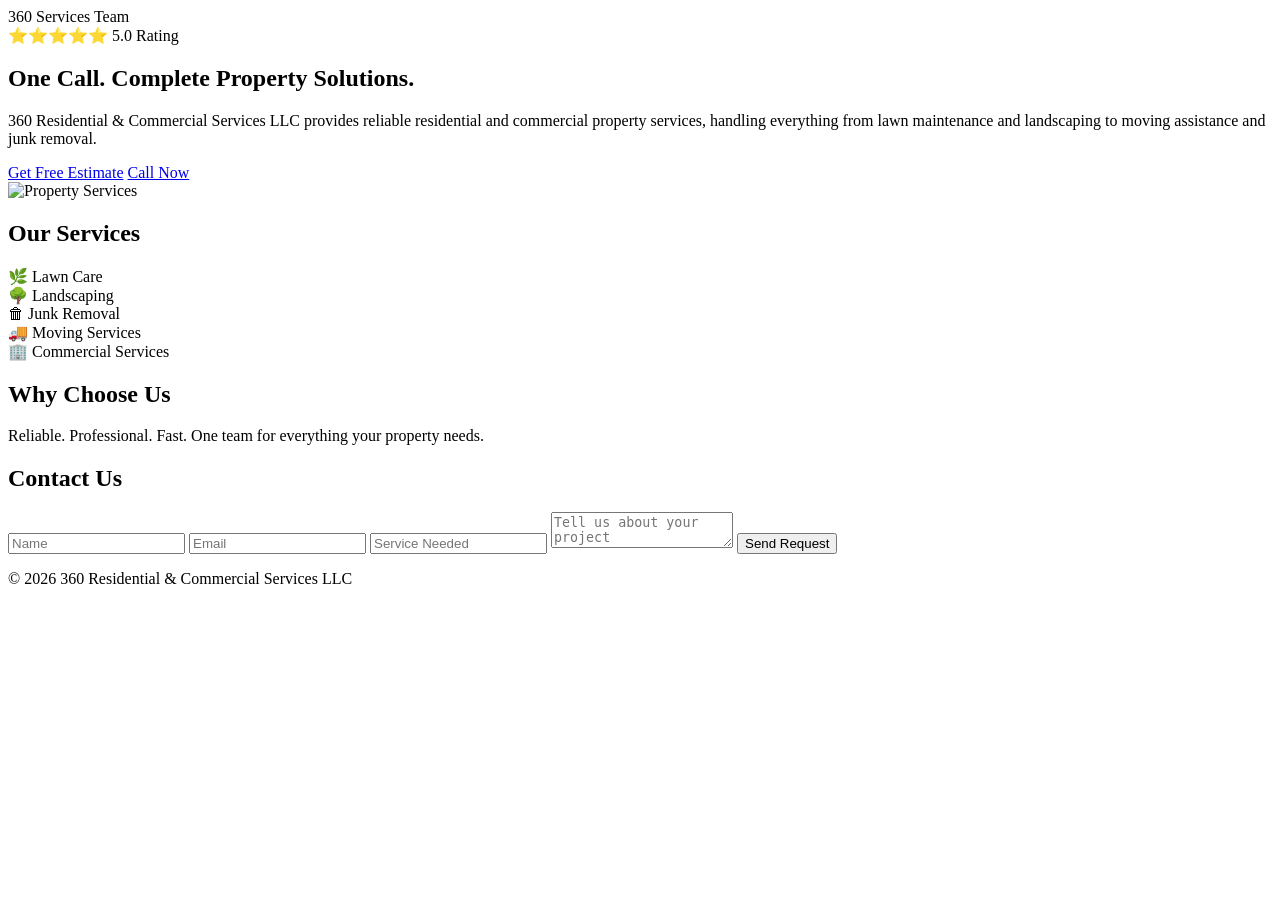
==== index.html @ af906966 "Create index.html" ====
<!DOCTYPE html>
<html lang="en">
<head>
  <meta charset="UTF-8">
  <meta name="viewport" content="width=device-width, initial-scale=1.0">
  <title>360 Residential & Commercial Services LLC</title>
  <link rel="stylesheet" href="style.css">
</head>

<body>

<!-- TOP BAR -->
<header class="topbar">
  <div class="logo">360 Services Team</div>
  <div class="rating">⭐⭐⭐⭐⭐ 5.0 Rating</div>
</header>

<!-- HERO -->
<section class="hero">
  <div class="hero-content">
    <h1>One Call. Complete Property Solutions.</h1>

    <p class="tagline">
      360 Residential & Commercial Services LLC provides reliable residential and commercial property services,
      handling everything from lawn maintenance and landscaping to moving assistance and junk removal.
    </p>

    <a href="#contact" class="btn">Get Free Estimate</a>
    <a href="tel:+17165551234" class="btn secondary">Call Now</a>
  </div>
</section>

<!-- INSPIRATION IMAGE -->
<section class="inspo">
  <img src="https://images.unsplash.com/photo-1600585154340-be6161a56a0c?auto=format&fit=crop&w=1600&q=80" alt="Property Services">
</section>

<!-- SERVICES -->
<section class="services">
  <h2>Our Services</h2>

  <div class="grid">
    <div class="card">🌿 Lawn Care</div>
    <div class="card">🌳 Landscaping</div>
    <div class="card">🗑 Junk Removal</div>
    <div class="card">🚚 Moving Services</div>
    <div class="card">🏢 Commercial Services</div>
  </div>
</section>

<!-- WHY US -->
<section class="why">
  <h2>Why Choose Us</h2>
  <p>
    Reliable. Professional. Fast. One team for everything your property needs.
  </p>
</section>

<!-- CONTACT -->
<section id="contact" class="contact">
  <h2>Contact Us</h2>

  <form>
    <input type="text" placeholder="Name" required>
    <input type="email" placeholder="Email" required>
    <input type="text" placeholder="Service Needed">
    <textarea placeholder="Tell us about your project"></textarea>
    <button type="submit">Send Request</button>
  </form>
</section>

<!-- FOOTER -->
<footer>
  <p>© 2026 360 Residential & Commercial Services LLC</p>
</footer>

</body>
</html>
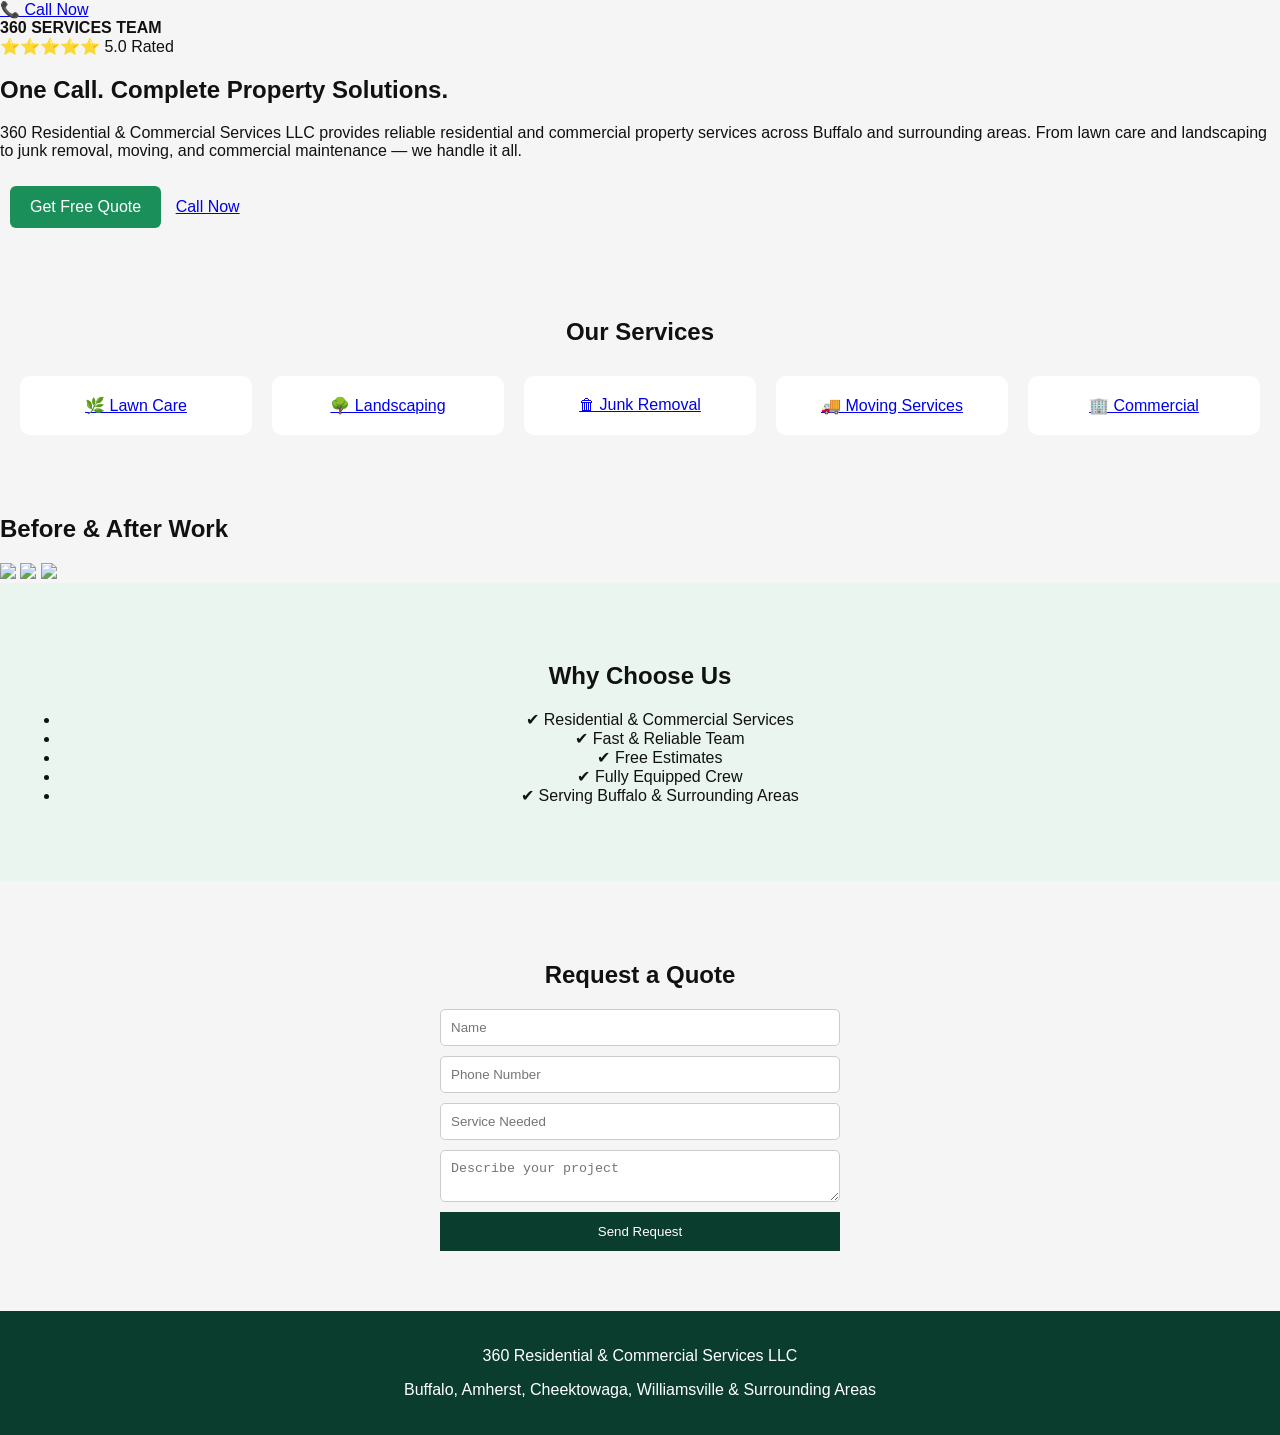
==== commit f79a47d8: "Update index.html" ====
--- a/index.html
+++ b/index.html
@@ -3,36 +3,38 @@
 <head>
   <meta charset="UTF-8">
   <meta name="viewport" content="width=device-width, initial-scale=1.0">
-  <title>360 Residential & Commercial Services LLC</title>
+
+  <title>360 Residential & Commercial Services LLC | Buffalo Property Services</title>
+
+  <meta name="description" content="360 Residential & Commercial Services LLC provides lawn care, landscaping, junk removal, moving services, and commercial property maintenance in Buffalo NY and surrounding areas.">
+
   <link rel="stylesheet" href="style.css">
 </head>
 
 <body>
 
-<!-- TOP BAR -->
-<header class="topbar">
-  <div class="logo">360 Services Team</div>
-  <div class="rating">⭐⭐⭐⭐⭐ 5.0 Rating</div>
+<!-- STICKY CALL BUTTON -->
+<a href="tel:7162531011" class="call-button">📞 Call Now</a>
+
+<!-- HEADER -->
+<header class="header">
+  <div class="logo">360 SERVICES TEAM</div>
+  <div class="rating">⭐⭐⭐⭐⭐ 5.0 Rated</div>
 </header>
 
 <!-- HERO -->
-<section class="hero">
-  <div class="hero-content">
-    <h1>One Call. Complete Property Solutions.</h1>
+<section class="hero-dark">
+  <h1>One Call. Complete Property Solutions.</h1>
 
-    <p class="tagline">
-      360 Residential & Commercial Services LLC provides reliable residential and commercial property services,
-      handling everything from lawn maintenance and landscaping to moving assistance and junk removal.
-    </p>
+  <p>
+    360 Residential & Commercial Services LLC provides reliable residential and commercial property services across Buffalo and surrounding areas.
+    From lawn care and landscaping to junk removal, moving, and commercial maintenance — we handle it all.
+  </p>
 
-    <a href="#contact" class="btn">Get Free Estimate</a>
-    <a href="tel:+17165551234" class="btn secondary">Call Now</a>
+  <div class="buttons">
+    <a href="#contact" class="btn">Get Free Quote</a>
+    <a href="tel:7162531011" class="btn-outline">Call Now</a>
   </div>
-</section>
-
-<!-- INSPIRATION IMAGE -->
-<section class="inspo">
-  <img src="https://images.unsplash.com/photo-1600585154340-be6161a56a0c?auto=format&fit=crop&w=1600&q=80" alt="Property Services">
 </section>
 
 <!-- SERVICES -->
@@ -40,38 +42,57 @@
   <h2>Our Services</h2>
 
   <div class="grid">
-    <div class="card">🌿 Lawn Care</div>
-    <div class="card">🌳 Landscaping</div>
-    <div class="card">🗑 Junk Removal</div>
-    <div class="card">🚚 Moving Services</div>
-    <div class="card">🏢 Commercial Services</div>
+    <a href="services/lawn-care.html" class="card">🌿 Lawn Care</a>
+    <a href="services/landscaping.html" class="card">🌳 Landscaping</a>
+    <a href="services/junk-removal.html" class="card">🗑 Junk Removal</a>
+    <a href="services/moving.html" class="card">🚚 Moving Services</a>
+    <a href="services/commercial.html" class="card">🏢 Commercial</a>
+  </div>
+</section>
+
+<!-- BEFORE AFTER -->
+<section class="gallery">
+  <h2>Before & After Work</h2>
+
+  <div class="gallery-grid">
+    <img src="https://images.unsplash.com/photo-1600585154340-be6161a56a0c">
+    <img src="https://images.unsplash.com/photo-1598902108854-10e335adac99">
+    <img src="https://images.unsplash.com/photo-1598902108792-3c1c7d7d7d7d">
   </div>
 </section>
 
 <!-- WHY US -->
 <section class="why">
   <h2>Why Choose Us</h2>
-  <p>
-    Reliable. Professional. Fast. One team for everything your property needs.
-  </p>
+
+  <ul>
+    <li>✔ Residential & Commercial Services</li>
+    <li>✔ Fast & Reliable Team</li>
+    <li>✔ Free Estimates</li>
+    <li>✔ Fully Equipped Crew</li>
+    <li>✔ Serving Buffalo & Surrounding Areas</li>
+  </ul>
 </section>
 
-<!-- CONTACT -->
+<!-- CONTACT FORM -->
 <section id="contact" class="contact">
-  <h2>Contact Us</h2>
+  <h2>Request a Quote</h2>
 
-  <form>
-    <input type="text" placeholder="Name" required>
-    <input type="email" placeholder="Email" required>
-    <input type="text" placeholder="Service Needed">
-    <textarea placeholder="Tell us about your project"></textarea>
+  <form action="https://formspree.io/f/YOUR_FORM_ID" method="POST">
+
+    <input type="text" name="name" placeholder="Name" required>
+    <input type="text" name="phone" placeholder="Phone Number" required>
+    <input type="text" name="service" placeholder="Service Needed">
+    <textarea name="message" placeholder="Describe your project"></textarea>
+
     <button type="submit">Send Request</button>
   </form>
 </section>
 
 <!-- FOOTER -->
 <footer>
-  <p>© 2026 360 Residential & Commercial Services LLC</p>
+  <p>360 Residential & Commercial Services LLC</p>
+  <p>Buffalo, Amherst, Cheektowaga, Williamsville & Surrounding Areas</p>
 </footer>
 
 </body>
--- a/style.css
+++ b/style.css
@@ -0,0 +1,122 @@
+body {
+  margin: 0;
+  font-family: Arial, sans-serif;
+  background: #f5f5f5;
+  color: #111;
+}
+
+/* TOP BAR */
+.topbar {
+  display: flex;
+  justify-content: space-between;
+  padding: 15px 30px;
+  background: #0b3d2e;
+  color: white;
+}
+
+.logo {
+  font-weight: bold;
+}
+
+/* HERO */
+.hero {
+  background: linear-gradient(rgba(0,0,0,0.5), rgba(0,0,0,0.5)),
+  url('https://images.unsplash.com/photo-1600585152220-90363fe7e115?auto=format&fit=crop&w=1600&q=80');
+  background-size: cover;
+  color: white;
+  padding: 120px 30px;
+  text-align: center;
+}
+
+.hero h1 {
+  font-size: 42px;
+}
+
+.tagline {
+  max-width: 700px;
+  margin: 20px auto;
+}
+
+.btn {
+  display: inline-block;
+  padding: 12px 20px;
+  background: #1b8f5a;
+  color: white;
+  text-decoration: none;
+  margin: 10px;
+  border-radius: 6px;
+}
+
+.btn.secondary {
+  background: #ffffff;
+  color: #111;
+}
+
+/* IMAGE */
+.inspo img {
+  width: 100%;
+  height: 400px;
+  object-fit: cover;
+}
+
+/* SERVICES */
+.services {
+  padding: 60px 20px;
+  text-align: center;
+}
+
+.grid {
+  display: grid;
+  grid-template-columns: repeat(auto-fit, minmax(180px, 1fr));
+  gap: 20px;
+  margin-top: 30px;
+}
+
+.card {
+  background: white;
+  padding: 20px;
+  border-radius: 10px;
+}
+
+/* WHY */
+.why {
+  padding: 60px 20px;
+  text-align: center;
+  background: #e9f5ee;
+}
+
+/* CONTACT */
+.contact {
+  padding: 60px 20px;
+  text-align: center;
+}
+
+form {
+  display: flex;
+  flex-direction: column;
+  max-width: 400px;
+  margin: auto;
+  gap: 10px;
+}
+
+input, textarea {
+  padding: 10px;
+  border: 1px solid #ccc;
+  border-radius: 5px;
+}
+
+button {
+  padding: 12px;
+  background: #0b3d2e;
+  color: white;
+  border: none;
+  cursor: pointer;
+}
+
+/* FOOTER */
+footer {
+  text-align: center;
+  padding: 20px;
+  background: #0b3d2e;
+  color: white;
+}
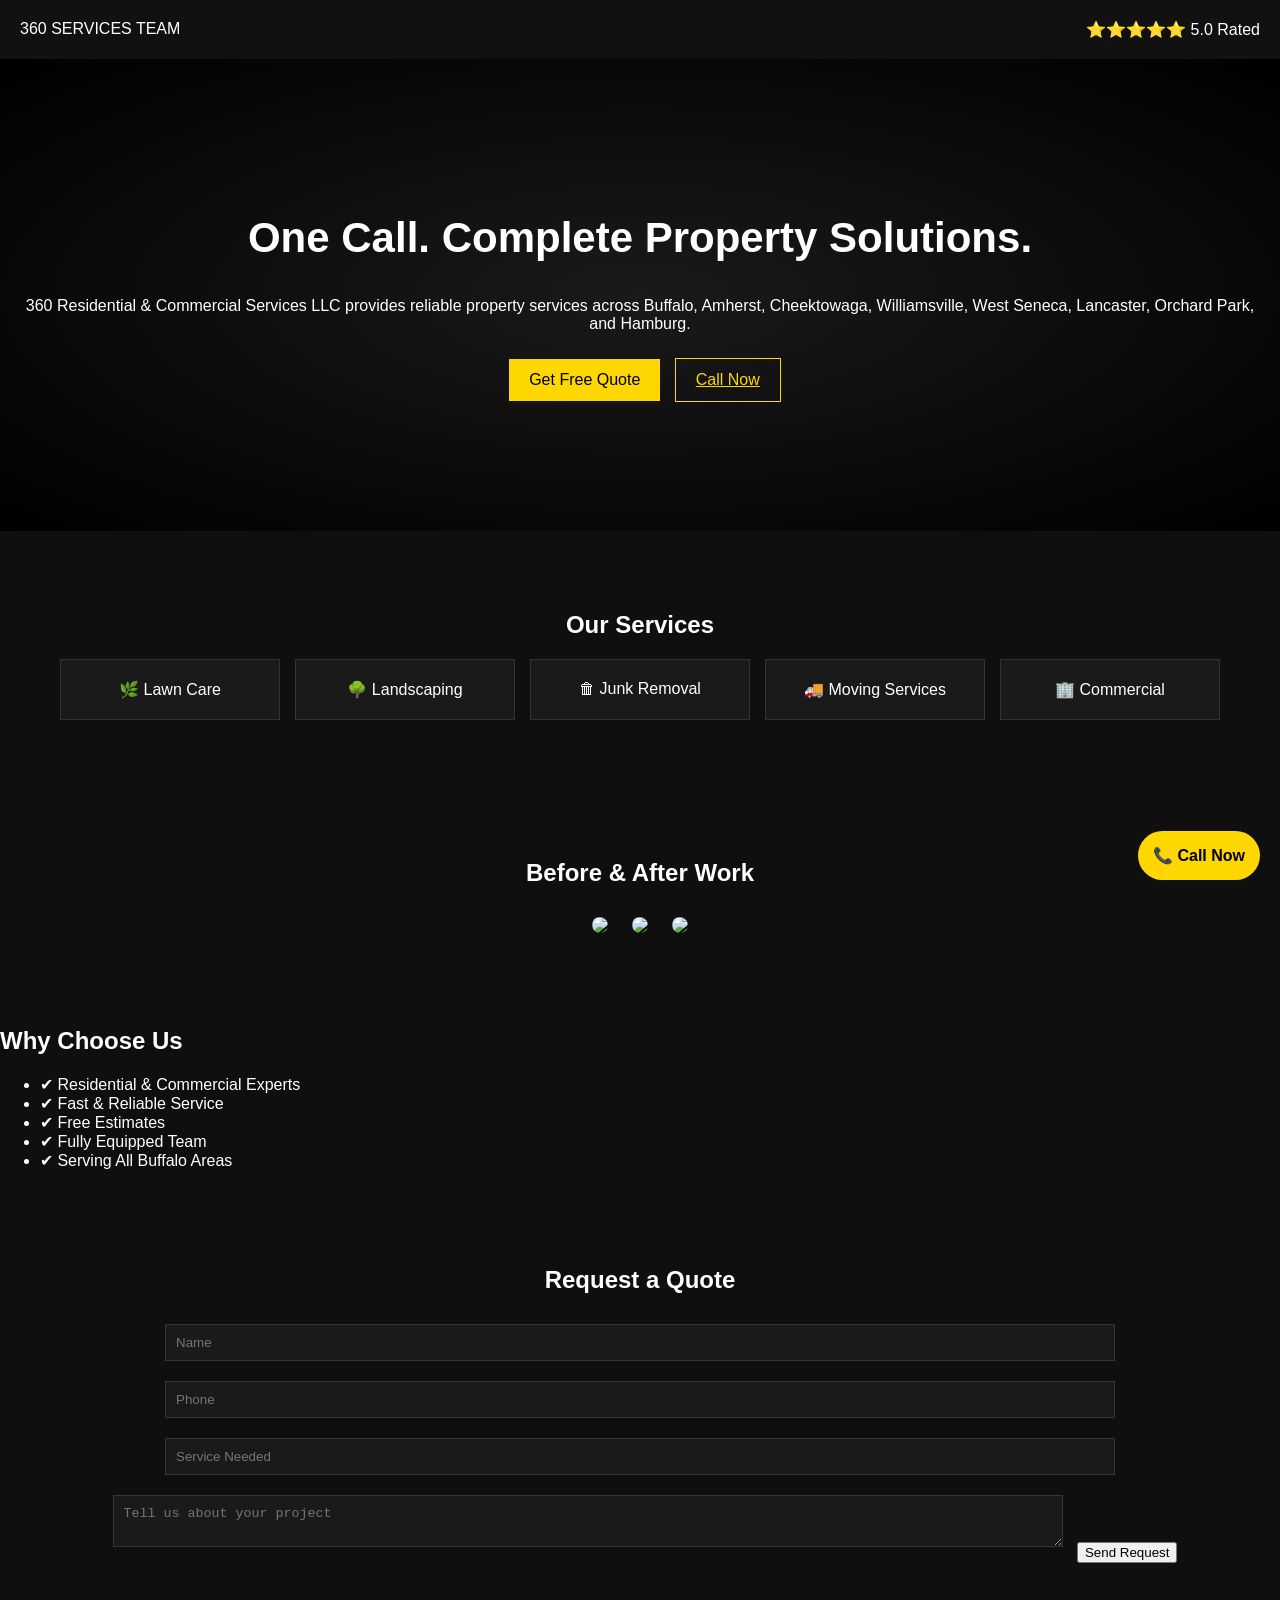
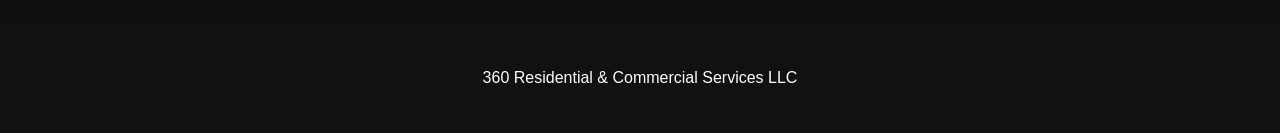
==== commit 106a0058: "Update index.html" ====
--- a/index.html
+++ b/index.html
@@ -1,56 +1,48 @@
 <!DOCTYPE html>
 <html lang="en">
 <head>
-  <meta charset="UTF-8">
-  <meta name="viewport" content="width=device-width, initial-scale=1.0">
+<meta charset="UTF-8">
+<meta name="viewport" content="width=device-width, initial-scale=1.0">
 
-  <title>360 Residential & Commercial Services LLC | Buffalo Property Services</title>
+<title>360 Residential & Commercial Services LLC | Buffalo NY Property Services</title>
 
-  <meta name="description" content="360 Residential & Commercial Services LLC provides lawn care, landscaping, junk removal, moving services, and commercial property maintenance in Buffalo NY and surrounding areas.">
+<meta name="description" content="Lawn care, landscaping, junk removal, moving services, and commercial property maintenance in Buffalo NY and surrounding areas.">
 
-  <link rel="stylesheet" href="style.css">
+<link rel="stylesheet" href="style.css">
 </head>
 
 <body>
 
-<!-- STICKY CALL BUTTON -->
 <a href="tel:7162531011" class="call-button">📞 Call Now</a>
 
-<!-- HEADER -->
 <header class="header">
   <div class="logo">360 SERVICES TEAM</div>
   <div class="rating">⭐⭐⭐⭐⭐ 5.0 Rated</div>
 </header>
 
-<!-- HERO -->
 <section class="hero-dark">
   <h1>One Call. Complete Property Solutions.</h1>
 
   <p>
-    360 Residential & Commercial Services LLC provides reliable residential and commercial property services across Buffalo and surrounding areas.
-    From lawn care and landscaping to junk removal, moving, and commercial maintenance — we handle it all.
+    360 Residential & Commercial Services LLC provides reliable property services across Buffalo, Amherst, Cheektowaga, Williamsville, West Seneca, Lancaster, Orchard Park, and Hamburg.
   </p>
 
-  <div class="buttons">
-    <a href="#contact" class="btn">Get Free Quote</a>
-    <a href="tel:7162531011" class="btn-outline">Call Now</a>
-  </div>
+  <a href="#contact" class="btn">Get Free Quote</a>
+  <a href="tel:7162531011" class="btn-outline">Call Now</a>
 </section>
 
-<!-- SERVICES -->
 <section class="services">
   <h2>Our Services</h2>
 
   <div class="grid">
-    <a href="services/lawn-care.html" class="card">🌿 Lawn Care</a>
-    <a href="services/landscaping.html" class="card">🌳 Landscaping</a>
-    <a href="services/junk-removal.html" class="card">🗑 Junk Removal</a>
-    <a href="services/moving.html" class="card">🚚 Moving Services</a>
-    <a href="services/commercial.html" class="card">🏢 Commercial</a>
+    <a class="card" href="services/lawn-care.html">🌿 Lawn Care</a>
+    <a class="card" href="services/landscaping.html">🌳 Landscaping</a>
+    <a class="card" href="services/junk-removal.html">🗑 Junk Removal</a>
+    <a class="card" href="services/moving.html">🚚 Moving Services</a>
+    <a class="card" href="services/commercial.html">🏢 Commercial</a>
   </div>
 </section>
 
-<!-- BEFORE AFTER -->
 <section class="gallery">
   <h2>Before & After Work</h2>
 
@@ -61,38 +53,31 @@
   </div>
 </section>
 
-<!-- WHY US -->
 <section class="why">
   <h2>Why Choose Us</h2>
-
   <ul>
-    <li>✔ Residential & Commercial Services</li>
-    <li>✔ Fast & Reliable Team</li>
+    <li>✔ Residential & Commercial Experts</li>
+    <li>✔ Fast & Reliable Service</li>
     <li>✔ Free Estimates</li>
-    <li>✔ Fully Equipped Crew</li>
-    <li>✔ Serving Buffalo & Surrounding Areas</li>
+    <li>✔ Fully Equipped Team</li>
+    <li>✔ Serving All Buffalo Areas</li>
   </ul>
 </section>
 
-<!-- CONTACT FORM -->
 <section id="contact" class="contact">
   <h2>Request a Quote</h2>
 
   <form action="https://formspree.io/f/YOUR_FORM_ID" method="POST">
-
-    <input type="text" name="name" placeholder="Name" required>
-    <input type="text" name="phone" placeholder="Phone Number" required>
-    <input type="text" name="service" placeholder="Service Needed">
-    <textarea name="message" placeholder="Describe your project"></textarea>
-
+    <input name="name" placeholder="Name" required>
+    <input name="phone" placeholder="Phone" required>
+    <input name="service" placeholder="Service Needed">
+    <textarea name="message" placeholder="Tell us about your project"></textarea>
     <button type="submit">Send Request</button>
   </form>
 </section>
 
-<!-- FOOTER -->
 <footer>
   <p>360 Residential & Commercial Services LLC</p>
-  <p>Buffalo, Amherst, Cheektowaga, Williamsville & Surrounding Areas</p>
 </footer>
 
 </body>
--- a/style.css
+++ b/style.css
@@ -1,122 +1,110 @@
 body {
   margin: 0;
-  font-family: Arial, sans-serif;
-  background: #f5f5f5;
-  color: #111;
-}
-
-/* TOP BAR */
-.topbar {
-  display: flex;
-  justify-content: space-between;
-  padding: 15px 30px;
-  background: #0b3d2e;
+  font-family: Arial;
+  background: #0f0f10;
   color: white;
 }
 
-.logo {
+/* CALL BUTTON */
+.call-button {
+  position: fixed;
+  bottom: 20px;
+  right: 20px;
+  background: gold;
+  color: black;
+  padding: 15px;
+  border-radius: 50px;
+  text-decoration: none;
   font-weight: bold;
+  z-index: 999;
+}
+
+/* HEADER */
+.header {
+  display: flex;
+  justify-content: space-between;
+  padding: 20px;
+  background: #111;
 }
 
 /* HERO */
-.hero {
-  background: linear-gradient(rgba(0,0,0,0.5), rgba(0,0,0,0.5)),
-  url('https://images.unsplash.com/photo-1600585152220-90363fe7e115?auto=format&fit=crop&w=1600&q=80');
-  background-size: cover;
-  color: white;
-  padding: 120px 30px;
+.hero-dark {
+  padding: 120px 20px;
   text-align: center;
+  background: radial-gradient(#1a1a1a, #000);
 }
 
-.hero h1 {
+.hero-dark h1 {
   font-size: 42px;
 }
 
-.tagline {
-  max-width: 700px;
-  margin: 20px auto;
+/* BUTTONS */
+.btn {
+  background: gold;
+  color: black;
+  padding: 12px 20px;
+  margin: 10px;
+  display: inline-block;
+  text-decoration: none;
 }
 
-.btn {
+.btn-outline {
+  border: 1px solid gold;
+  color: gold;
+  padding: 12px 20px;
   display: inline-block;
-  padding: 12px 20px;
-  background: #1b8f5a;
-  color: white;
-  text-decoration: none;
-  margin: 10px;
-  border-radius: 6px;
-}
-
-.btn.secondary {
-  background: #ffffff;
-  color: #111;
-}
-
-/* IMAGE */
-.inspo img {
-  width: 100%;
-  height: 400px;
-  object-fit: cover;
 }
 
 /* SERVICES */
 .services {
-  padding: 60px 20px;
+  padding: 60px;
   text-align: center;
 }
 
 .grid {
   display: grid;
-  grid-template-columns: repeat(auto-fit, minmax(180px, 1fr));
-  gap: 20px;
-  margin-top: 30px;
+  grid-template-columns: repeat(auto-fit, minmax(200px, 1fr));
+  gap: 15px;
 }
 
 .card {
-  background: white;
+  background: #1a1a1a;
   padding: 20px;
-  border-radius: 10px;
+  text-decoration: none;
+  color: white;
+  border: 1px solid #333;
 }
 
-/* WHY */
-.why {
-  padding: 60px 20px;
+/* GALLERY */
+.gallery {
+  padding: 60px;
   text-align: center;
-  background: #e9f5ee;
+}
+
+.gallery-grid img {
+  width: 30%;
+  margin: 10px;
+  border-radius: 10px;
 }
 
 /* CONTACT */
 .contact {
-  padding: 60px 20px;
+  padding: 60px;
   text-align: center;
 }
 
-form {
-  display: flex;
-  flex-direction: column;
-  max-width: 400px;
-  margin: auto;
-  gap: 10px;
-}
-
 input, textarea {
+  width: 80%;
   padding: 10px;
-  border: 1px solid #ccc;
-  border-radius: 5px;
-}
-
-button {
-  padding: 12px;
-  background: #0b3d2e;
+  margin: 10px;
+  background: #1a1a1a;
+  border: 1px solid #333;
   color: white;
-  border: none;
-  cursor: pointer;
 }
 
 /* FOOTER */
 footer {
+  padding: 30px;
   text-align: center;
-  padding: 20px;
-  background: #0b3d2e;
-  color: white;
+  background: #111;
 }
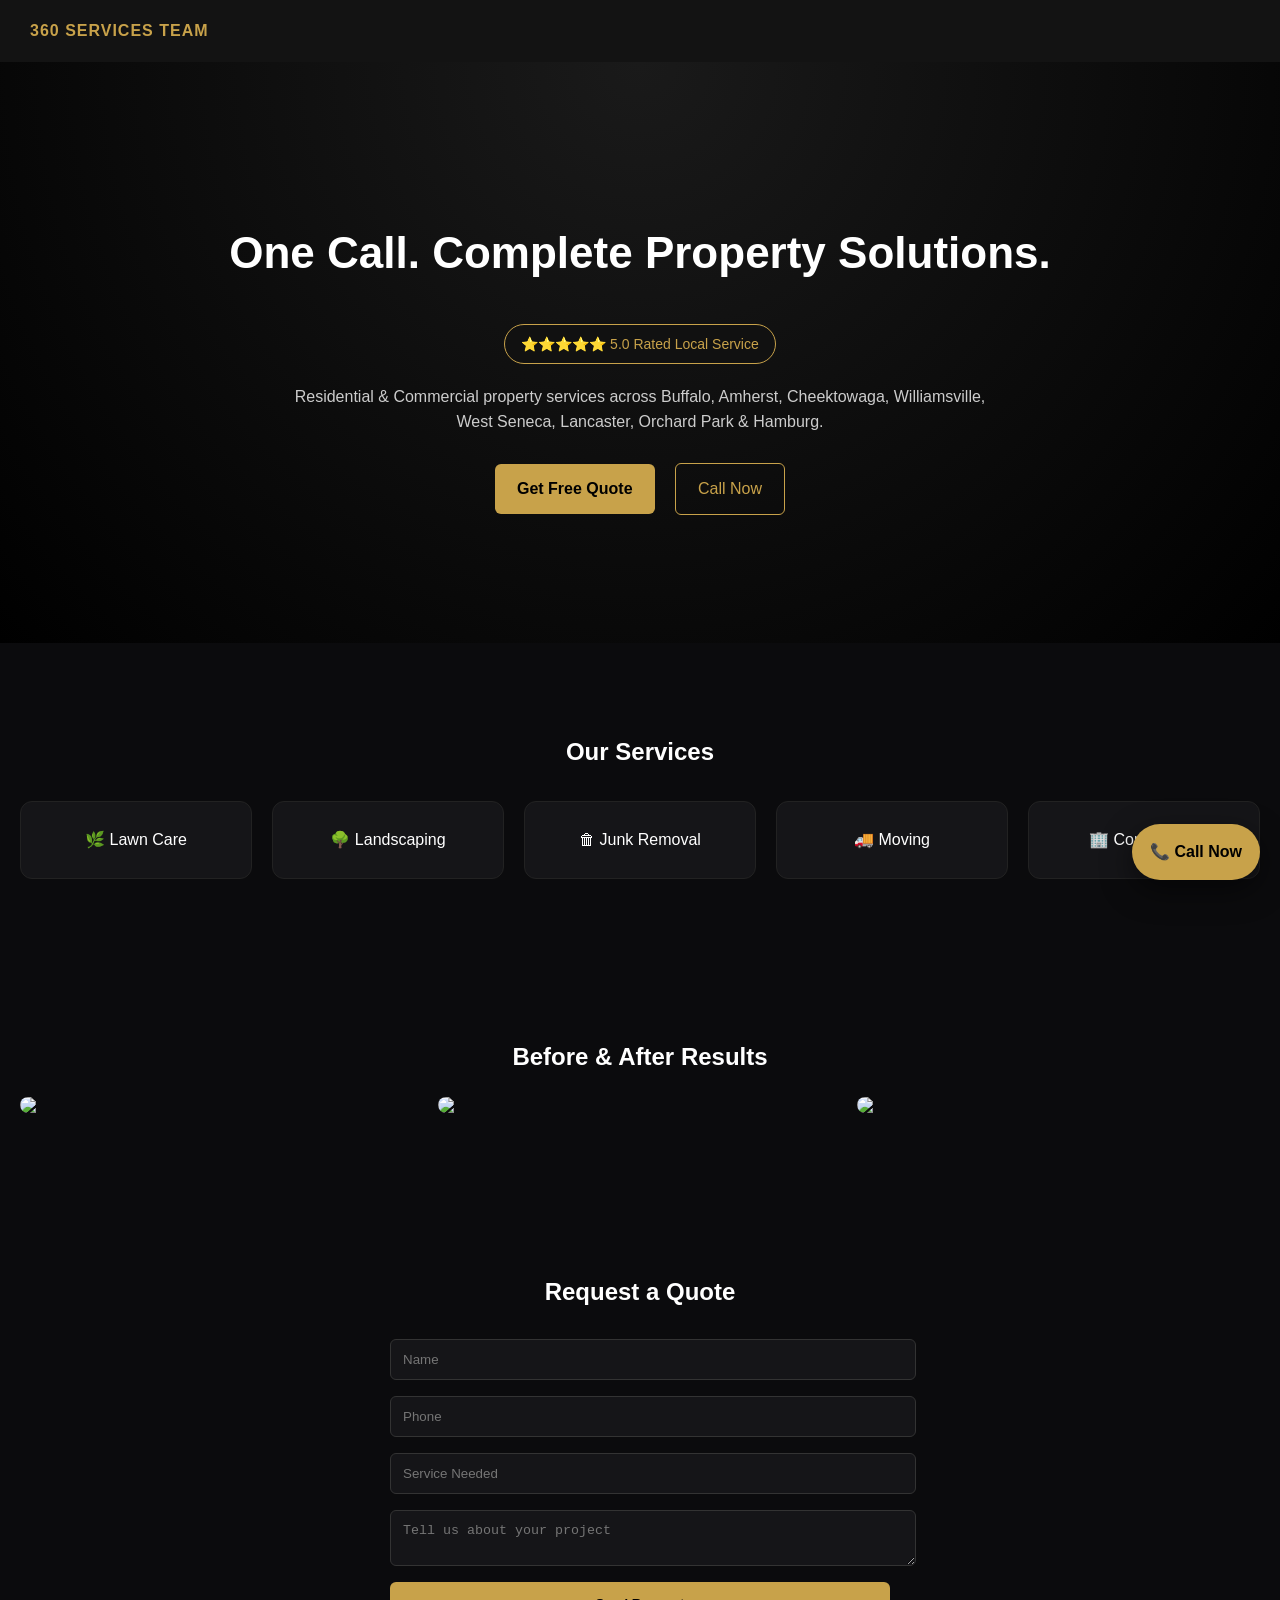
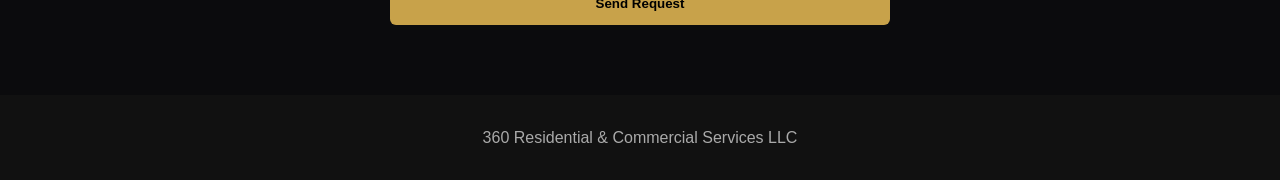
==== commit c7adadef: "Update index.html" ====
--- a/index.html
+++ b/index.html
@@ -1,13 +1,8 @@
 <!DOCTYPE html>
-<html lang="en">
+<html>
 <head>
-<meta charset="UTF-8">
-<meta name="viewport" content="width=device-width, initial-scale=1.0">
-
-<title>360 Residential & Commercial Services LLC | Buffalo NY Property Services</title>
-
-<meta name="description" content="Lawn care, landscaping, junk removal, moving services, and commercial property maintenance in Buffalo NY and surrounding areas.">
-
+<title>360 Residential & Commercial Services LLC</title>
+<meta name="viewport" content="width=device-width, initial-scale=1">
 <link rel="stylesheet" href="style.css">
 </head>
 
@@ -17,59 +12,51 @@
 
 <header class="header">
   <div class="logo">360 SERVICES TEAM</div>
-  <div class="rating">⭐⭐⭐⭐⭐ 5.0 Rated</div>
 </header>
 
 <section class="hero-dark">
+
   <h1>One Call. Complete Property Solutions.</h1>
 
+  <div class="badge">⭐⭐⭐⭐⭐ 5.0 Rated Local Service</div>
+
   <p>
-    360 Residential & Commercial Services LLC provides reliable property services across Buffalo, Amherst, Cheektowaga, Williamsville, West Seneca, Lancaster, Orchard Park, and Hamburg.
+    Residential & Commercial property services across Buffalo, Amherst, Cheektowaga, Williamsville, West Seneca, Lancaster, Orchard Park & Hamburg.
   </p>
 
   <a href="#contact" class="btn">Get Free Quote</a>
   <a href="tel:7162531011" class="btn-outline">Call Now</a>
+
 </section>
 
-<section class="services">
+<section>
   <h2>Our Services</h2>
 
   <div class="grid">
     <a class="card" href="services/lawn-care.html">🌿 Lawn Care</a>
     <a class="card" href="services/landscaping.html">🌳 Landscaping</a>
     <a class="card" href="services/junk-removal.html">🗑 Junk Removal</a>
-    <a class="card" href="services/moving.html">🚚 Moving Services</a>
+    <a class="card" href="services/moving.html">🚚 Moving</a>
     <a class="card" href="services/commercial.html">🏢 Commercial</a>
   </div>
 </section>
 
-<section class="gallery">
-  <h2>Before & After Work</h2>
+<section>
+  <h2>Before & After Results</h2>
 
   <div class="gallery-grid">
     <img src="https://images.unsplash.com/photo-1600585154340-be6161a56a0c">
     <img src="https://images.unsplash.com/photo-1598902108854-10e335adac99">
-    <img src="https://images.unsplash.com/photo-1598902108792-3c1c7d7d7d7d">
+    <img src="https://images.unsplash.com/photo-1501004318641-b39e6451bec6">
   </div>
 </section>
 
-<section class="why">
-  <h2>Why Choose Us</h2>
-  <ul>
-    <li>✔ Residential & Commercial Experts</li>
-    <li>✔ Fast & Reliable Service</li>
-    <li>✔ Free Estimates</li>
-    <li>✔ Fully Equipped Team</li>
-    <li>✔ Serving All Buffalo Areas</li>
-  </ul>
-</section>
-
-<section id="contact" class="contact">
+<section id="contact">
   <h2>Request a Quote</h2>
 
   <form action="https://formspree.io/f/YOUR_FORM_ID" method="POST">
-    <input name="name" placeholder="Name" required>
-    <input name="phone" placeholder="Phone" required>
+    <input name="name" placeholder="Name">
+    <input name="phone" placeholder="Phone">
     <input name="service" placeholder="Service Needed">
     <textarea name="message" placeholder="Tell us about your project"></textarea>
     <button type="submit">Send Request</button>
@@ -77,7 +64,7 @@
 </section>
 
 <footer>
-  <p>360 Residential & Commercial Services LLC</p>
+  360 Residential & Commercial Services LLC
 </footer>
 
 </body>
--- a/style.css
+++ b/style.css
@@ -1,8 +1,146 @@
 body {
   margin: 0;
-  font-family: Arial;
-  background: #0f0f10;
+  font-family: "Arial", sans-serif;
+  background: #0b0b0d;
+  color: #ffffff;
+  line-height: 1.6;
+}
+
+/* HEADER */
+.header {
+  display: flex;
+  justify-content: space-between;
+  padding: 18px 30px;
+  background: rgba(20,20,20,0.9);
+  backdrop-filter: blur(10px);
+  position: sticky;
+  top: 0;
+}
+
+.logo {
+  font-weight: bold;
+  letter-spacing: 1px;
+  color: #C8A24A;
+}
+
+/* HERO */
+.hero-dark {
+  text-align: center;
+  padding: 120px 20px;
+  background: radial-gradient(circle at top, #1a1a1a, #000);
+}
+
+.hero-dark h1 {
+  font-size: 44px;
+  margin-bottom: 15px;
+}
+
+.hero-dark p {
+  max-width: 700px;
+  margin: 0 auto 20px;
+  color: #ccc;
+}
+
+/* 5 STAR BADGE */
+.badge {
+  display: inline-block;
+  margin: 20px 0;
+  padding: 8px 16px;
+  background: #111;
+  border: 1px solid #C8A24A;
+  color: #C8A24A;
+  border-radius: 20px;
+  font-size: 14px;
+}
+
+/* BUTTONS */
+.btn {
+  background: #C8A24A;
+  color: black;
+  padding: 12px 22px;
+  margin: 8px;
+  display: inline-block;
+  text-decoration: none;
+  border-radius: 6px;
+  font-weight: bold;
+}
+
+.btn-outline {
+  border: 1px solid #C8A24A;
+  color: #C8A24A;
+  padding: 12px 22px;
+  margin: 8px;
+  display: inline-block;
+  text-decoration: none;
+  border-radius: 6px;
+}
+
+/* SECTIONS */
+section {
+  padding: 70px 20px;
+  text-align: center;
+}
+
+/* CARDS */
+.grid {
+  display: grid;
+  grid-template-columns: repeat(auto-fit, minmax(220px, 1fr));
+  gap: 20px;
+  margin-top: 30px;
+}
+
+.card {
+  background: #151518;
+  padding: 25px;
+  border-radius: 12px;
+  border: 1px solid #222;
+  text-decoration: none;
   color: white;
+  transition: 0.3s;
+}
+
+.card:hover {
+  border-color: #C8A24A;
+  transform: translateY(-4px);
+}
+
+/* GALLERY */
+.gallery-grid {
+  display: grid;
+  grid-template-columns: repeat(auto-fit, minmax(250px, 1fr));
+  gap: 15px;
+}
+
+.gallery-grid img {
+  width: 100%;
+  border-radius: 12px;
+}
+
+/* FORM */
+form {
+  max-width: 500px;
+  margin: auto;
+}
+
+input, textarea {
+  width: 100%;
+  padding: 12px;
+  margin: 8px 0;
+  background: #151518;
+  border: 1px solid #333;
+  color: white;
+  border-radius: 6px;
+}
+
+button {
+  width: 100%;
+  padding: 14px;
+  background: #C8A24A;
+  border: none;
+  color: black;
+  font-weight: bold;
+  cursor: pointer;
+  border-radius: 6px;
 }
 
 /* CALL BUTTON */
@@ -10,96 +148,14 @@
   position: fixed;
   bottom: 20px;
   right: 20px;
-  background: gold;
+  background: #C8A24A;
   color: black;
-  padding: 15px;
+  padding: 15px 18px;
   border-radius: 50px;
+  font-weight: bold;
   text-decoration: none;
-  font-weight: bold;
   z-index: 999;
-}
-
-/* HEADER */
-.header {
-  display: flex;
-  justify-content: space-between;
-  padding: 20px;
-  background: #111;
-}
-
-/* HERO */
-.hero-dark {
-  padding: 120px 20px;
-  text-align: center;
-  background: radial-gradient(#1a1a1a, #000);
-}
-
-.hero-dark h1 {
-  font-size: 42px;
-}
-
-/* BUTTONS */
-.btn {
-  background: gold;
-  color: black;
-  padding: 12px 20px;
-  margin: 10px;
-  display: inline-block;
-  text-decoration: none;
-}
-
-.btn-outline {
-  border: 1px solid gold;
-  color: gold;
-  padding: 12px 20px;
-  display: inline-block;
-}
-
-/* SERVICES */
-.services {
-  padding: 60px;
-  text-align: center;
-}
-
-.grid {
-  display: grid;
-  grid-template-columns: repeat(auto-fit, minmax(200px, 1fr));
-  gap: 15px;
-}
-
-.card {
-  background: #1a1a1a;
-  padding: 20px;
-  text-decoration: none;
-  color: white;
-  border: 1px solid #333;
-}
-
-/* GALLERY */
-.gallery {
-  padding: 60px;
-  text-align: center;
-}
-
-.gallery-grid img {
-  width: 30%;
-  margin: 10px;
-  border-radius: 10px;
-}
-
-/* CONTACT */
-.contact {
-  padding: 60px;
-  text-align: center;
-}
-
-input, textarea {
-  width: 80%;
-  padding: 10px;
-  margin: 10px;
-  background: #1a1a1a;
-  border: 1px solid #333;
-  color: white;
+  box-shadow: 0 10px 30px rgba(0,0,0,0.5);
 }
 
 /* FOOTER */
@@ -107,4 +163,5 @@
   padding: 30px;
   text-align: center;
   background: #111;
+  color: #aaa;
 }
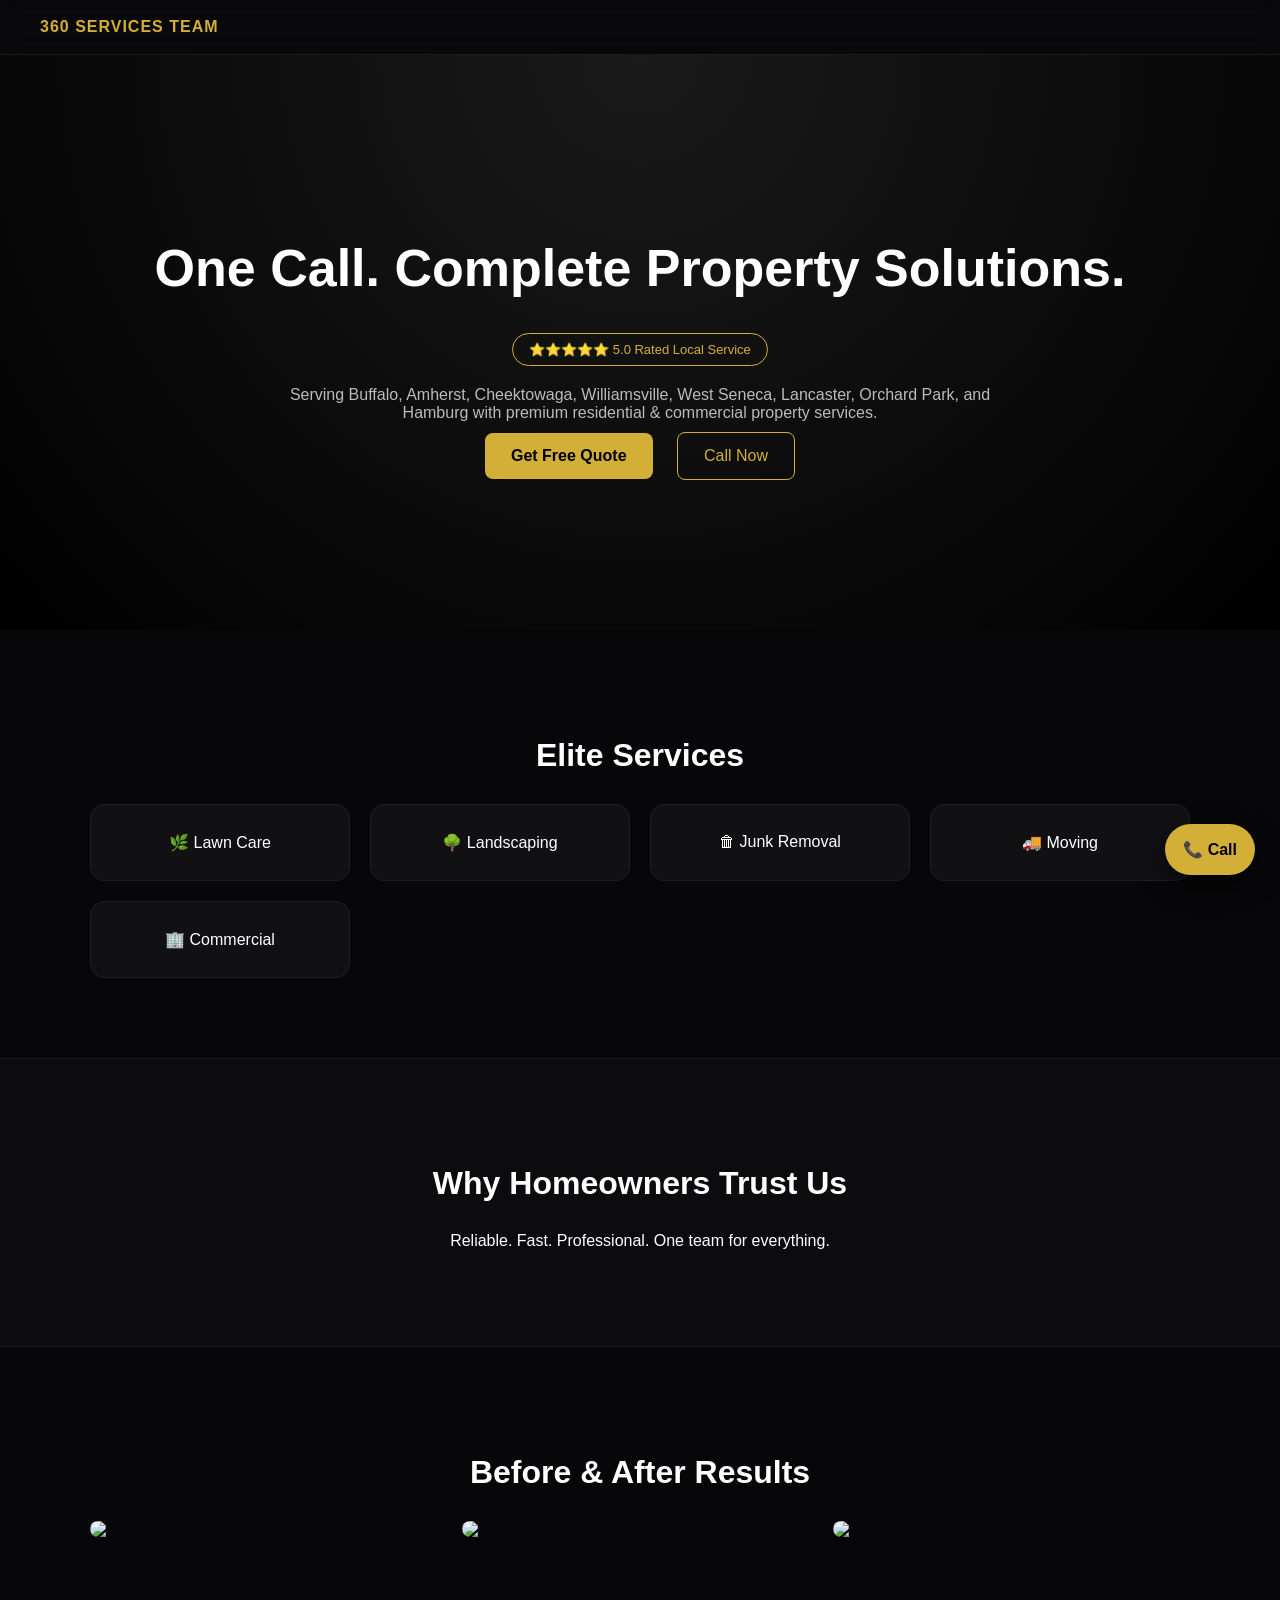
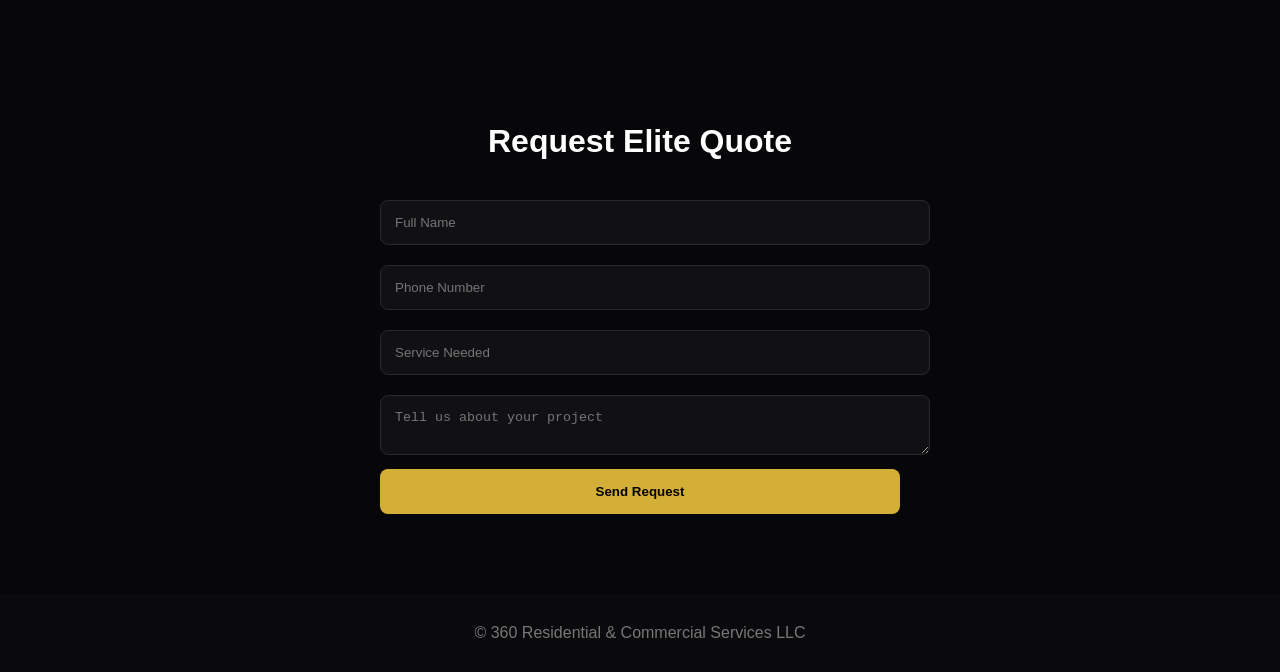
==== commit 8350dd0c: "Update index.html" ====
--- a/index.html
+++ b/index.html
@@ -2,26 +2,28 @@
 <html>
 <head>
 <title>360 Residential & Commercial Services LLC</title>
-<meta name="viewport" content="width=device-width, initial-scale=1">
+
+<meta name="description" content="Elite property services in Buffalo NY. Lawn care, landscaping, junk removal, moving services, commercial maintenance.">
+
 <link rel="stylesheet" href="style.css">
 </head>
 
 <body>
 
-<a href="tel:7162531011" class="call-button">📞 Call Now</a>
+<a href="tel:7162531011" class="call-button">📞 Call</a>
 
 <header class="header">
   <div class="logo">360 SERVICES TEAM</div>
 </header>
 
-<section class="hero-dark">
+<section class="hero">
 
   <h1>One Call. Complete Property Solutions.</h1>
 
   <div class="badge">⭐⭐⭐⭐⭐ 5.0 Rated Local Service</div>
 
   <p>
-    Residential & Commercial property services across Buffalo, Amherst, Cheektowaga, Williamsville, West Seneca, Lancaster, Orchard Park & Hamburg.
+    Serving Buffalo, Amherst, Cheektowaga, Williamsville, West Seneca, Lancaster, Orchard Park, and Hamburg with premium residential & commercial property services.
   </p>
 
   <a href="#contact" class="btn">Get Free Quote</a>
@@ -30,7 +32,7 @@
 </section>
 
 <section>
-  <h2>Our Services</h2>
+  <h2>Elite Services</h2>
 
   <div class="grid">
     <a class="card" href="services/lawn-care.html">🌿 Lawn Care</a>
@@ -41,30 +43,35 @@
   </div>
 </section>
 
+<section class="trust">
+  <h2>Why Homeowners Trust Us</h2>
+  <p>Reliable. Fast. Professional. One team for everything.</p>
+</section>
+
 <section>
   <h2>Before & After Results</h2>
 
-  <div class="gallery-grid">
+  <div class="gallery">
     <img src="https://images.unsplash.com/photo-1600585154340-be6161a56a0c">
+    <img src="https://images.unsplash.com/photo-1501004318641-b39e6451bec6">
     <img src="https://images.unsplash.com/photo-1598902108854-10e335adac99">
-    <img src="https://images.unsplash.com/photo-1501004318641-b39e6451bec6">
   </div>
 </section>
 
 <section id="contact">
-  <h2>Request a Quote</h2>
+  <h2>Request Elite Quote</h2>
 
   <form action="https://formspree.io/f/YOUR_FORM_ID" method="POST">
-    <input name="name" placeholder="Name">
-    <input name="phone" placeholder="Phone">
+    <input name="name" placeholder="Full Name">
+    <input name="phone" placeholder="Phone Number">
     <input name="service" placeholder="Service Needed">
     <textarea name="message" placeholder="Tell us about your project"></textarea>
-    <button type="submit">Send Request</button>
+    <button>Send Request</button>
   </form>
 </section>
 
 <footer>
-  360 Residential & Commercial Services LLC
+  © 360 Residential & Commercial Services LLC
 </footer>
 
 </body>
--- a/style.css
+++ b/style.css
@@ -1,44 +1,46 @@
 body {
   margin: 0;
   font-family: "Arial", sans-serif;
-  background: #0b0b0d;
-  color: #ffffff;
-  line-height: 1.6;
+  background: #070709;
+  color: #fff;
 }
 
 /* HEADER */
 .header {
   display: flex;
   justify-content: space-between;
-  padding: 18px 30px;
-  background: rgba(20,20,20,0.9);
-  backdrop-filter: blur(10px);
+  padding: 18px 40px;
   position: sticky;
   top: 0;
+  background: rgba(10,10,12,0.85);
+  backdrop-filter: blur(12px);
+  border-bottom: 1px solid #1c1c1c;
+  z-index: 100;
 }
 
 .logo {
   font-weight: bold;
+  color: #d4af37;
   letter-spacing: 1px;
-  color: #C8A24A;
 }
 
 /* HERO */
-.hero-dark {
+.hero {
+  padding: 140px 20px;
   text-align: center;
-  padding: 120px 20px;
   background: radial-gradient(circle at top, #1a1a1a, #000);
 }
 
-.hero-dark h1 {
-  font-size: 44px;
+.hero h1 {
+  font-size: 52px;
   margin-bottom: 15px;
 }
 
-.hero-dark p {
-  max-width: 700px;
-  margin: 0 auto 20px;
-  color: #ccc;
+.hero p {
+  max-width: 750px;
+  margin: auto;
+  color: #bbb;
+  font-size: 16px;
 }
 
 /* 5 STAR BADGE */
@@ -46,122 +48,144 @@
   display: inline-block;
   margin: 20px 0;
   padding: 8px 16px;
-  background: #111;
-  border: 1px solid #C8A24A;
-  color: #C8A24A;
-  border-radius: 20px;
-  font-size: 14px;
+  border: 1px solid #d4af37;
+  color: #d4af37;
+  border-radius: 50px;
+  font-size: 13px;
 }
 
 /* BUTTONS */
 .btn {
-  background: #C8A24A;
-  color: black;
-  padding: 12px 22px;
-  margin: 8px;
+  background: #d4af37;
+  color: #000;
+  padding: 14px 26px;
+  margin: 10px;
+  border-radius: 8px;
+  text-decoration: none;
+  font-weight: bold;
   display: inline-block;
-  text-decoration: none;
-  border-radius: 6px;
-  font-weight: bold;
+  transition: 0.3s;
+}
+
+.btn:hover {
+  transform: translateY(-2px);
 }
 
 .btn-outline {
-  border: 1px solid #C8A24A;
-  color: #C8A24A;
-  padding: 12px 22px;
-  margin: 8px;
+  border: 1px solid #d4af37;
+  color: #d4af37;
+  padding: 14px 26px;
+  margin: 10px;
+  border-radius: 8px;
+  text-decoration: none;
   display: inline-block;
-  text-decoration: none;
-  border-radius: 6px;
 }
 
 /* SECTIONS */
 section {
-  padding: 70px 20px;
+  padding: 80px 20px;
   text-align: center;
 }
 
-/* CARDS */
+h2 {
+  font-size: 32px;
+  margin-bottom: 30px;
+}
+
+/* SERVICE CARDS */
 .grid {
   display: grid;
-  grid-template-columns: repeat(auto-fit, minmax(220px, 1fr));
+  grid-template-columns: repeat(auto-fit, minmax(230px, 1fr));
   gap: 20px;
-  margin-top: 30px;
+  max-width: 1100px;
+  margin: auto;
 }
 
 .card {
-  background: #151518;
-  padding: 25px;
-  border-radius: 12px;
-  border: 1px solid #222;
+  background: #111114;
+  border: 1px solid #1f1f1f;
+  padding: 28px;
+  border-radius: 14px;
   text-decoration: none;
-  color: white;
+  color: #fff;
   transition: 0.3s;
 }
 
 .card:hover {
-  border-color: #C8A24A;
-  transform: translateY(-4px);
+  border-color: #d4af37;
+  transform: translateY(-6px);
+}
+
+/* TRUST SECTION */
+.trust {
+  background: #0c0c0f;
+  border-top: 1px solid #1c1c1c;
+  border-bottom: 1px solid #1c1c1c;
 }
 
 /* GALLERY */
-.gallery-grid {
+.gallery {
   display: grid;
-  grid-template-columns: repeat(auto-fit, minmax(250px, 1fr));
+  grid-template-columns: repeat(auto-fit, minmax(280px, 1fr));
   gap: 15px;
+  max-width: 1100px;
+  margin: auto;
 }
 
-.gallery-grid img {
+.gallery img {
   width: 100%;
   border-radius: 12px;
+  transition: 0.3s;
+}
+
+.gallery img:hover {
+  transform: scale(1.02);
 }
 
 /* FORM */
 form {
-  max-width: 500px;
+  max-width: 520px;
   margin: auto;
 }
 
 input, textarea {
   width: 100%;
-  padding: 12px;
-  margin: 8px 0;
-  background: #151518;
-  border: 1px solid #333;
-  color: white;
-  border-radius: 6px;
+  padding: 14px;
+  margin: 10px 0;
+  background: #111114;
+  border: 1px solid #2a2a2a;
+  color: #fff;
+  border-radius: 8px;
 }
 
 button {
   width: 100%;
-  padding: 14px;
-  background: #C8A24A;
+  padding: 15px;
+  background: #d4af37;
   border: none;
-  color: black;
   font-weight: bold;
+  border-radius: 8px;
   cursor: pointer;
-  border-radius: 6px;
 }
 
 /* CALL BUTTON */
 .call-button {
   position: fixed;
-  bottom: 20px;
-  right: 20px;
-  background: #C8A24A;
-  color: black;
-  padding: 15px 18px;
+  bottom: 25px;
+  right: 25px;
+  background: #d4af37;
+  color: #000;
+  padding: 16px 18px;
   border-radius: 50px;
   font-weight: bold;
   text-decoration: none;
-  z-index: 999;
-  box-shadow: 0 10px 30px rgba(0,0,0,0.5);
+  box-shadow: 0 10px 25px rgba(0,0,0,0.6);
 }
 
 /* FOOTER */
 footer {
   padding: 30px;
   text-align: center;
-  background: #111;
-  color: #aaa;
+  background: #0a0a0c;
+  color: #777;
 }
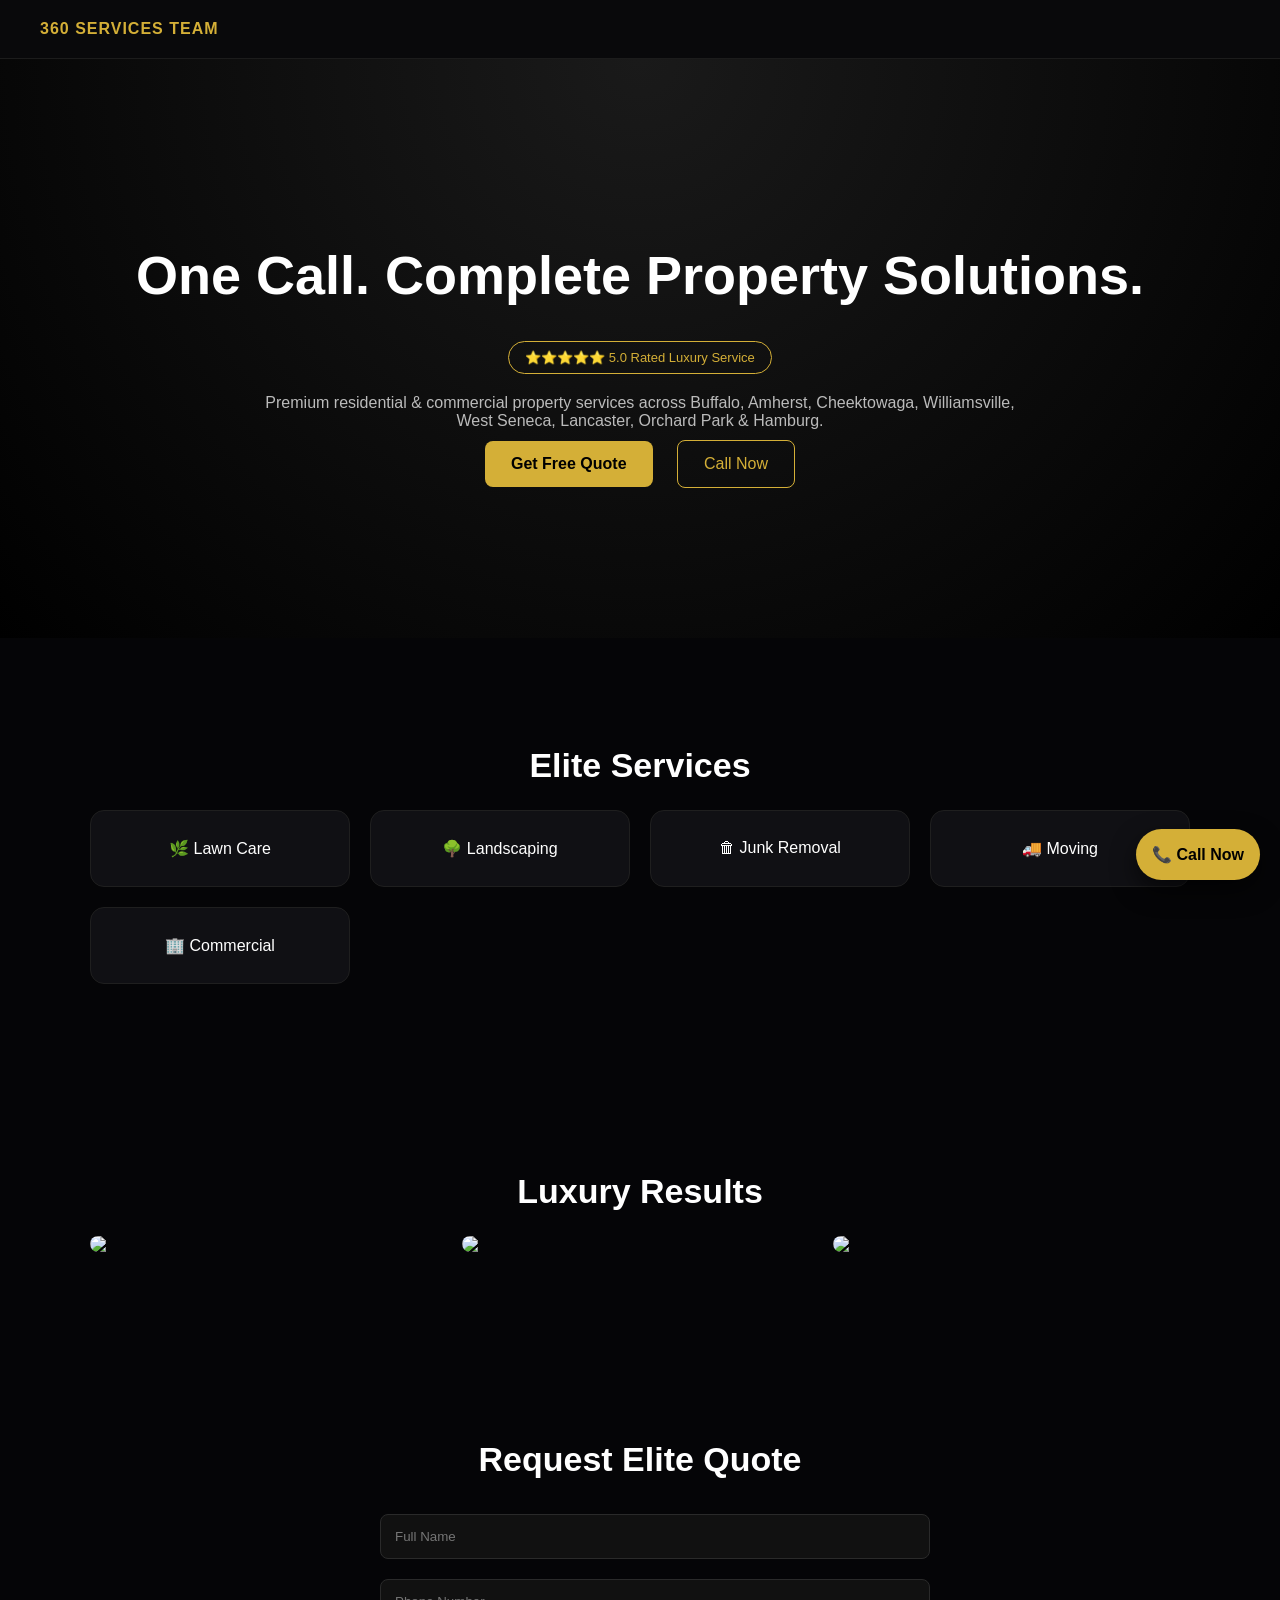
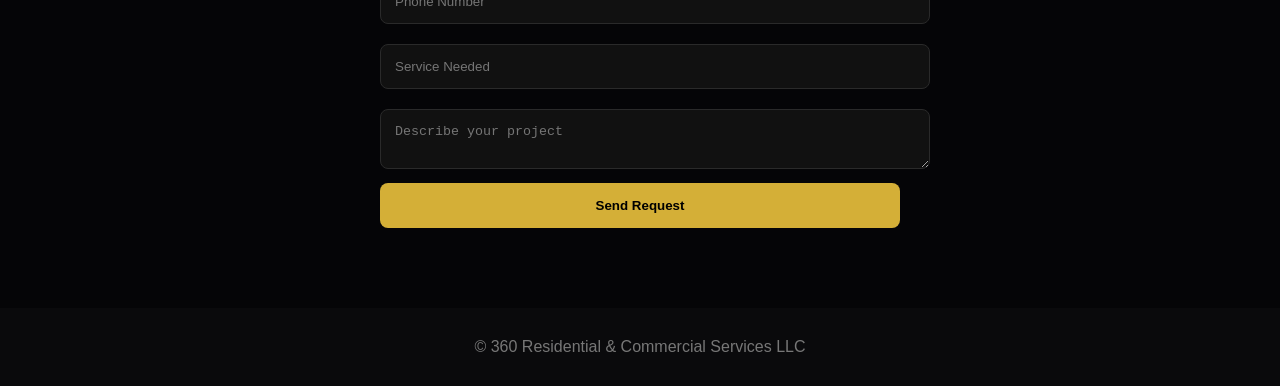
==== commit 5f297144: "Update index.html" ====
--- a/index.html
+++ b/index.html
@@ -2,15 +2,13 @@
 <html>
 <head>
 <title>360 Residential & Commercial Services LLC</title>
-
-<meta name="description" content="Elite property services in Buffalo NY. Lawn care, landscaping, junk removal, moving services, commercial maintenance.">
-
 <link rel="stylesheet" href="style.css">
+<meta name="viewport" content="width=device-width, initial-scale=1">
 </head>
 
 <body>
 
-<a href="tel:7162531011" class="call-button">📞 Call</a>
+<a href="tel:7162531011" class="call-button">📞 Call Now</a>
 
 <header class="header">
   <div class="logo">360 SERVICES TEAM</div>
@@ -20,10 +18,10 @@
 
   <h1>One Call. Complete Property Solutions.</h1>
 
-  <div class="badge">⭐⭐⭐⭐⭐ 5.0 Rated Local Service</div>
+  <div class="badge">⭐⭐⭐⭐⭐ 5.0 Rated Luxury Service</div>
 
   <p>
-    Serving Buffalo, Amherst, Cheektowaga, Williamsville, West Seneca, Lancaster, Orchard Park, and Hamburg with premium residential & commercial property services.
+    Premium residential & commercial property services across Buffalo, Amherst, Cheektowaga, Williamsville, West Seneca, Lancaster, Orchard Park & Hamburg.
   </p>
 
   <a href="#contact" class="btn">Get Free Quote</a>
@@ -43,17 +41,12 @@
   </div>
 </section>
 
-<section class="trust">
-  <h2>Why Homeowners Trust Us</h2>
-  <p>Reliable. Fast. Professional. One team for everything.</p>
-</section>
-
 <section>
-  <h2>Before & After Results</h2>
+  <h2>Luxury Results</h2>
 
   <div class="gallery">
+    <img src="https://images.unsplash.com/photo-1501004318641-b39e6451bec6">
     <img src="https://images.unsplash.com/photo-1600585154340-be6161a56a0c">
-    <img src="https://images.unsplash.com/photo-1501004318641-b39e6451bec6">
     <img src="https://images.unsplash.com/photo-1598902108854-10e335adac99">
   </div>
 </section>
@@ -65,7 +58,7 @@
     <input name="name" placeholder="Full Name">
     <input name="phone" placeholder="Phone Number">
     <input name="service" placeholder="Service Needed">
-    <textarea name="message" placeholder="Tell us about your project"></textarea>
+    <textarea name="message" placeholder="Describe your project"></textarea>
     <button>Send Request</button>
   </form>
 </section>
--- a/style.css
+++ b/style.css
@@ -1,30 +1,26 @@
 body {
   margin: 0;
-  font-family: "Arial", sans-serif;
-  background: #070709;
+  font-family: Arial, sans-serif;
+  background: #050507;
   color: #fff;
 }
 
-/* HEADER */
 .header {
   display: flex;
   justify-content: space-between;
-  padding: 18px 40px;
+  padding: 20px 40px;
+  background: rgba(10,10,12,0.92);
   position: sticky;
   top: 0;
-  background: rgba(10,10,12,0.85);
-  backdrop-filter: blur(12px);
   border-bottom: 1px solid #1c1c1c;
-  z-index: 100;
 }
 
 .logo {
+  color: #d4af37;
   font-weight: bold;
-  color: #d4af37;
   letter-spacing: 1px;
 }
 
-/* HERO */
 .hero {
   padding: 140px 20px;
   text-align: center;
@@ -32,7 +28,7 @@
 }
 
 .hero h1 {
-  font-size: 52px;
+  font-size: 54px;
   margin-bottom: 15px;
 }
 
@@ -40,35 +36,27 @@
   max-width: 750px;
   margin: auto;
   color: #bbb;
-  font-size: 16px;
 }
 
-/* 5 STAR BADGE */
 .badge {
   display: inline-block;
+  padding: 8px 16px;
   margin: 20px 0;
-  padding: 8px 16px;
   border: 1px solid #d4af37;
   color: #d4af37;
-  border-radius: 50px;
+  border-radius: 40px;
   font-size: 13px;
 }
 
-/* BUTTONS */
 .btn {
   background: #d4af37;
   color: #000;
   padding: 14px 26px;
   margin: 10px;
+  display: inline-block;
   border-radius: 8px;
   text-decoration: none;
   font-weight: bold;
-  display: inline-block;
-  transition: 0.3s;
-}
-
-.btn:hover {
-  transform: translateY(-2px);
 }
 
 .btn-outline {
@@ -76,23 +64,21 @@
   color: #d4af37;
   padding: 14px 26px;
   margin: 10px;
+  display: inline-block;
   border-radius: 8px;
   text-decoration: none;
-  display: inline-block;
 }
 
-/* SECTIONS */
 section {
   padding: 80px 20px;
   text-align: center;
 }
 
 h2 {
-  font-size: 32px;
-  margin-bottom: 30px;
+  font-size: 34px;
+  margin-bottom: 25px;
 }
 
-/* SERVICE CARDS */
 .grid {
   display: grid;
   grid-template-columns: repeat(auto-fit, minmax(230px, 1fr));
@@ -102,12 +88,12 @@
 }
 
 .card {
-  background: #111114;
+  background: #101014;
   border: 1px solid #1f1f1f;
   padding: 28px;
   border-radius: 14px;
   text-decoration: none;
-  color: #fff;
+  color: white;
   transition: 0.3s;
 }
 
@@ -116,14 +102,6 @@
   transform: translateY(-6px);
 }
 
-/* TRUST SECTION */
-.trust {
-  background: #0c0c0f;
-  border-top: 1px solid #1c1c1c;
-  border-bottom: 1px solid #1c1c1c;
-}
-
-/* GALLERY */
 .gallery {
   display: grid;
   grid-template-columns: repeat(auto-fit, minmax(280px, 1fr));
@@ -135,14 +113,8 @@
 .gallery img {
   width: 100%;
   border-radius: 12px;
-  transition: 0.3s;
 }
 
-.gallery img:hover {
-  transform: scale(1.02);
-}
-
-/* FORM */
 form {
   max-width: 520px;
   margin: auto;
@@ -152,9 +124,9 @@
   width: 100%;
   padding: 14px;
   margin: 10px 0;
-  background: #111114;
+  background: #111;
   border: 1px solid #2a2a2a;
-  color: #fff;
+  color: white;
   border-radius: 8px;
 }
 
@@ -164,25 +136,23 @@
   background: #d4af37;
   border: none;
   font-weight: bold;
+  cursor: pointer;
   border-radius: 8px;
-  cursor: pointer;
 }
 
-/* CALL BUTTON */
 .call-button {
   position: fixed;
-  bottom: 25px;
-  right: 25px;
+  bottom: 20px;
+  right: 20px;
   background: #d4af37;
   color: #000;
-  padding: 16px 18px;
+  padding: 16px;
   border-radius: 50px;
   font-weight: bold;
   text-decoration: none;
   box-shadow: 0 10px 25px rgba(0,0,0,0.6);
 }
 
-/* FOOTER */
 footer {
   padding: 30px;
   text-align: center;
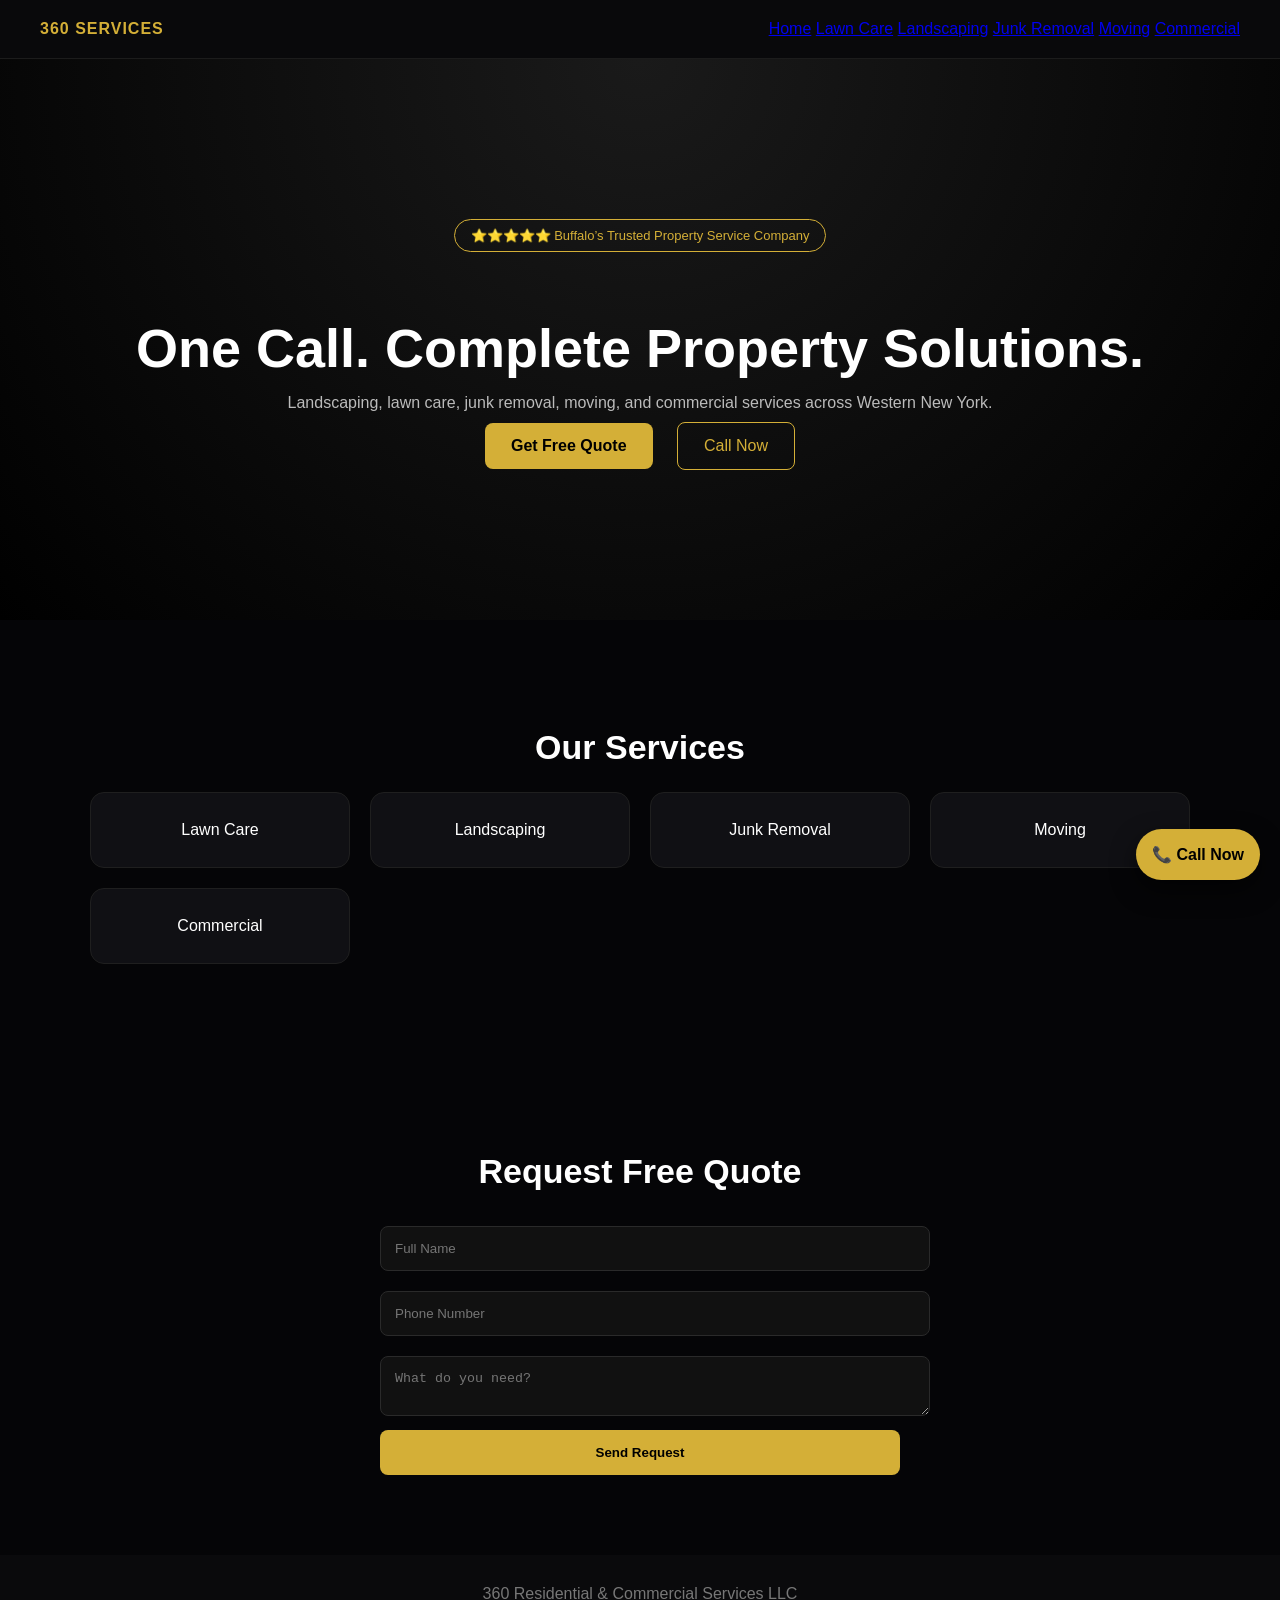
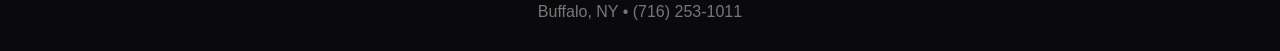
==== commit 45ff168a: "Update index.html" ====
--- a/index.html
+++ b/index.html
@@ -1,9 +1,13 @@
 <!DOCTYPE html>
-<html>
+<html lang="en">
+
 <head>
-<title>360 Residential & Commercial Services LLC</title>
+<meta charset="UTF-8">
+<meta name="viewport" content="width=device-width, initial-scale=1.0">
+
+<title>360 Residential & Commercial Services LLC | Buffalo NY</title>
+
 <link rel="stylesheet" href="style.css">
-<meta name="viewport" content="width=device-width, initial-scale=1">
 </head>
 
 <body>
@@ -11,60 +15,64 @@
 <a href="tel:7162531011" class="call-button">📞 Call Now</a>
 
 <header class="header">
-  <div class="logo">360 SERVICES TEAM</div>
+
+<div class="logo">360 SERVICES</div>
+
+<nav>
+<a href="index.html">Home</a>
+<a href="services/lawn-care.html">Lawn Care</a>
+<a href="services/landscaping.html">Landscaping</a>
+<a href="services/junk-removal.html">Junk Removal</a>
+<a href="services/moving.html">Moving</a>
+<a href="services/commercial.html">Commercial</a>
+</nav>
+
 </header>
 
 <section class="hero">
 
-  <h1>One Call. Complete Property Solutions.</h1>
+<div class="badge">⭐⭐⭐⭐⭐ Buffalo’s Trusted Property Service Company</div>
 
-  <div class="badge">⭐⭐⭐⭐⭐ 5.0 Rated Luxury Service</div>
+<h1>One Call. Complete Property Solutions.</h1>
 
-  <p>
-    Premium residential & commercial property services across Buffalo, Amherst, Cheektowaga, Williamsville, West Seneca, Lancaster, Orchard Park & Hamburg.
-  </p>
+<p>Landscaping, lawn care, junk removal, moving, and commercial services across Western New York.</p>
 
-  <a href="#contact" class="btn">Get Free Quote</a>
-  <a href="tel:7162531011" class="btn-outline">Call Now</a>
+<a href="#quote" class="btn">Get Free Quote</a>
+<a href="tel:7162531011" class="btn-outline">Call Now</a>
 
 </section>
 
 <section>
-  <h2>Elite Services</h2>
+<h2>Our Services</h2>
 
-  <div class="grid">
-    <a class="card" href="services/lawn-care.html">🌿 Lawn Care</a>
-    <a class="card" href="services/landscaping.html">🌳 Landscaping</a>
-    <a class="card" href="services/junk-removal.html">🗑 Junk Removal</a>
-    <a class="card" href="services/moving.html">🚚 Moving</a>
-    <a class="card" href="services/commercial.html">🏢 Commercial</a>
-  </div>
+<div class="grid">
+
+<a class="card" href="services/lawn-care.html">Lawn Care</a>
+<a class="card" href="services/landscaping.html">Landscaping</a>
+<a class="card" href="services/junk-removal.html">Junk Removal</a>
+<a class="card" href="services/moving.html">Moving</a>
+<a class="card" href="services/commercial.html">Commercial</a>
+
+</div>
 </section>
 
-<section>
-  <h2>Luxury Results</h2>
+<section id="quote">
+<h2>Request Free Quote</h2>
 
-  <div class="gallery">
-    <img src="https://images.unsplash.com/photo-1501004318641-b39e6451bec6">
-    <img src="https://images.unsplash.com/photo-1600585154340-be6161a56a0c">
-    <img src="https://images.unsplash.com/photo-1598902108854-10e335adac99">
-  </div>
-</section>
+<form action="https://formspree.io/f/YOUR_FORM_ID" method="POST">
 
-<section id="contact">
-  <h2>Request Elite Quote</h2>
+<input type="text" name="name" placeholder="Full Name" required>
+<input type="tel" name="phone" placeholder="Phone Number" required>
+<textarea name="message" placeholder="What do you need?" required></textarea>
 
-  <form action="https://formspree.io/f/YOUR_FORM_ID" method="POST">
-    <input name="name" placeholder="Full Name">
-    <input name="phone" placeholder="Phone Number">
-    <input name="service" placeholder="Service Needed">
-    <textarea name="message" placeholder="Describe your project"></textarea>
-    <button>Send Request</button>
-  </form>
+<button type="submit">Send Request</button>
+
+</form>
 </section>
 
 <footer>
-  © 360 Residential & Commercial Services LLC
+360 Residential & Commercial Services LLC<br>
+Buffalo, NY • (716) 253-1011
 </footer>
 
 </body>
